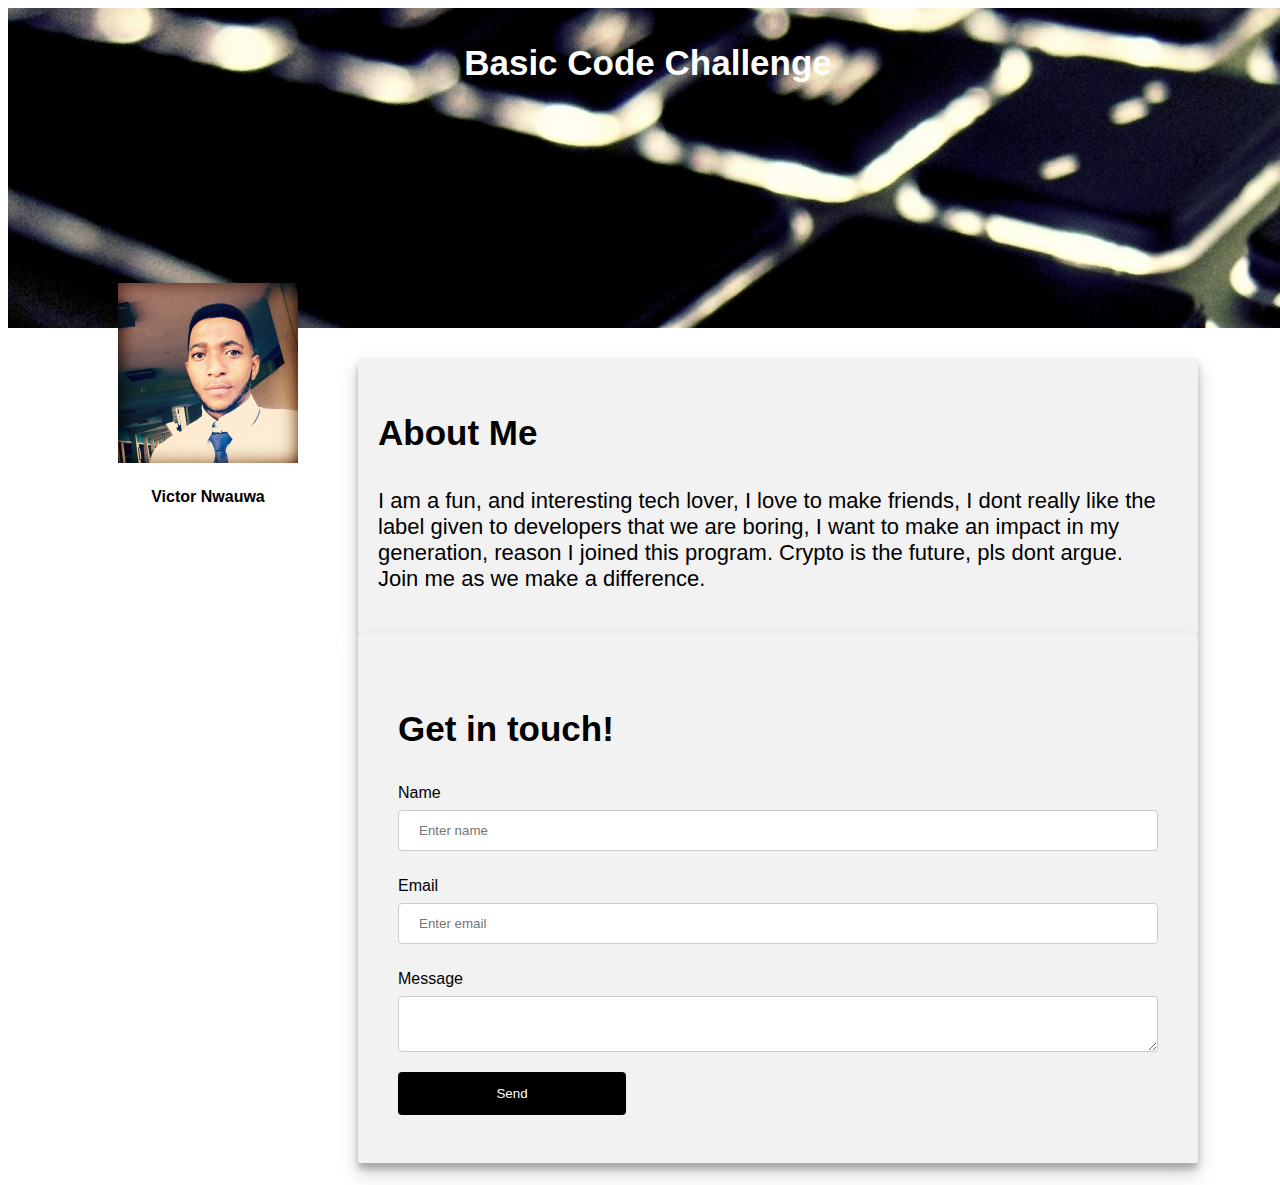
==== victorprofile.html @ 05d30a97 "first commit" ====
<!DOCTYPE html>
<html>
<head>
    <meta charset="utf-8">
    <title>Victors profile</title>
    <link href="css/style.css" rel="stylesheet" type="text/css">
</head>
<body>
<header>
    <h3>Basic Code Challenge</h3>
    <div class="imgclass">
        <img src="img/victor.JPG">
        <h4>Victor Nwauwa</h4>
    </div>
</header>
<div >
    <div class="con">
        <section class="aboutsection">
            <article>
                <h3>
                    About Me
                </h3>
                <p>
                  I am  a fun, and interesting tech lover, I love to make friends,
                   I dont really like the label given to developers that we are boring,
                   I want to make an impact in my generation, reason I joined this program.
                   Crypto is the future, pls dont argue. Join me as we make a difference.
                </p>
            </article>
        </section>
        <section class="formsection">
            <form action="#" method="POST">
                <h3>Get in touch!</h3>
                <label>Name</label>
                <input name="name" placeholder="Enter name" type="text">
                <br>
                <br>
                <label>Email</label>
                <input name="email" placeholder="Enter email" type="email">
                <br>
                <br>
                <label>Message</label>
                <textarea name="messsage" ></textarea>
                <input type="submit" name="submit" value="Send">
            </form>
        </section>
    </div>
    <footer>
        <p></p>
    </footer>

</div>

</body>
</html>
---- css/style.css ----
*{
    font-family: sans-serif ;
}
img{
    width: 90%;
    height:auto;
}
.imgclass{
    margin: 200px 0px 0px 100px;
    width: 200px;
    height: 200px;
    text-align: center;
}

header{
    position: absolute;
    background-image: url("../img/cool-background-wallpaper-keyboard-abstract-other-177639.jpg");
    height: 20em;
    width: 100%;
    text-align: center;
    color: #ffffff;
    
}
h4{

    color: #000000;
}
.con{
    padding-top: 350px;
    padding-left: 350px;
}
article{
    width: 98%;
    height: auto;
}
h3{
    font-size: 35px;
}
p{
    font-size: 22px;
}
.aboutsection{
    border-width: 1px;
    width: 800px;
    border-radius: 2px;
    background-color: #f2f2f2;
    padding: 20px;
    box-shadow: 0 10px 20px rgba(0,0,0,0.19), 0 6px 6px rgba(0,0,0,0.23);


}
.formsection{
    border-width: 1px;
    width: 800px;
    border-radius: 2px;
    background-color: #f2f2f2;
    padding: 20px;
    box-shadow: 0 10px 20px rgba(0,0,0,0.19), 0 6px 6px rgba(0,0,0,0.23);
}


input[type=text]{
    width: 100%;
    padding: 12px 20px;
    margin: 8px 0;
    display: inline-block;
    border: 1px solid #ccc;
    border-radius: 4px;
    box-sizing: border-box;
}
input[type=email]{
    width: 100%;
    padding: 12px 20px;
    margin: 8px 0;
    display: inline-block;
    border: 1px solid #ccc;
    border-radius: 4px;
    box-sizing: border-box;
}
textarea{
    width: 100%;
    padding: 12px 20px;
    margin: 8px 0;
    display: inline-block;
    border: 1px solid #ccc;
    border-radius: 4px;
    box-sizing: border-box;
}
input[type=submit] {
    width: 30%;
    background-color: #000000;
    color: white;
    padding: 14px 20px;
    margin: 8px 0;
    border: none;
    border-radius: 4px;
    cursor: pointer;
}
form{
    padding: 20px;
}
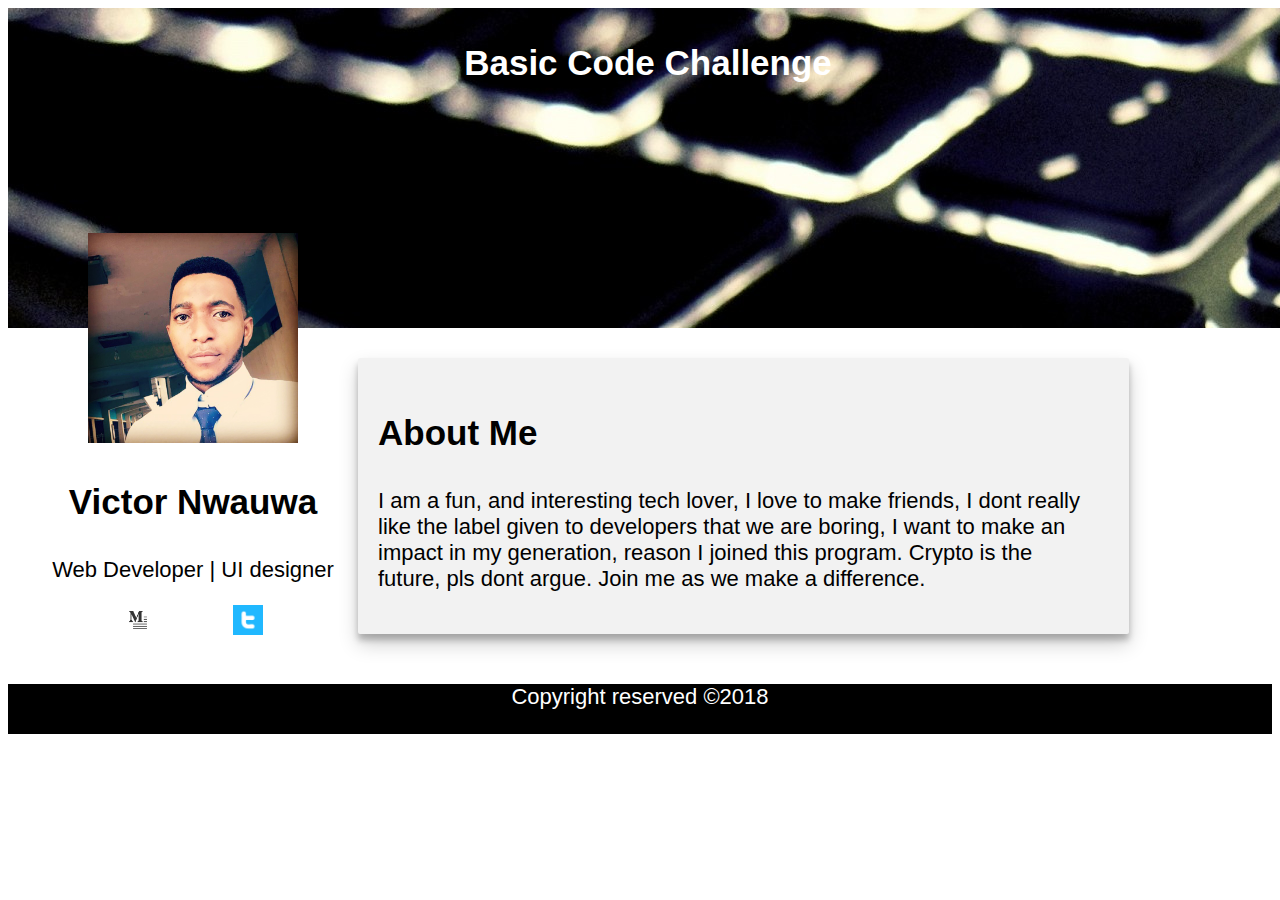
==== commit e2e4189d: "new commit" ====
--- a/victorprofile.html
+++ b/victorprofile.html
@@ -9,8 +9,13 @@
 <header>
     <h3>Basic Code Challenge</h3>
     <div class="imgclass">
-        <img src="img/victor.JPG">
-        <h4>Victor Nwauwa</h4>
+        <img id="profile" src="img/victor.JPG" alt="victor">
+        <h3 style="color: #000000">Victor Nwauwa</h3>
+        <p style="color: #000000">Web Developer | UI designer</p>
+        <div class="icons">
+            <a href="https://twitter.com/vick_light93"><img src="img/Twitter_alt_4.png" alt="twitter"></a>
+            <a href="https://medium.com/@victor.nwauwa93"><img src="img/images.png" alt="medium"></a>
+        </div>
     </div>
 </header>
 <div >
@@ -28,25 +33,11 @@
                 </p>
             </article>
         </section>
-        <section class="formsection">
-            <form action="#" method="POST">
-                <h3>Get in touch!</h3>
-                <label>Name</label>
-                <input name="name" placeholder="Enter name" type="text">
-                <br>
-                <br>
-                <label>Email</label>
-                <input name="email" placeholder="Enter email" type="email">
-                <br>
-                <br>
-                <label>Message</label>
-                <textarea name="messsage" ></textarea>
-                <input type="submit" name="submit" value="Send">
-            </form>
-        </section>
+
     </div>
     <footer>
-        <p></p>
+
+        <p>Copyright reserved &copy2018</p>
     </footer>
 
 </div>
--- a/css/style.css
+++ b/css/style.css
@@ -1,17 +1,27 @@
 *{
     font-family: sans-serif ;
 }
-img{
-    width: 90%;
+#profile{
+    width: 70%;
     height:auto;
 }
 .imgclass{
-    margin: 200px 0px 0px 100px;
-    width: 200px;
+    margin: 150px 0px 0px 35px;
+    width: 300px;
     height: 200px;
     text-align: center;
 }
+.icons{
+    width: 300px;
+    height: auto;
+}
+.icons > a > img{
+    width: 10%;
+    height: auto;
+    padding-right: 80px;
+    float: right;
 
+}
 header{
     position: absolute;
     background-image: url("../img/cool-background-wallpaper-keyboard-abstract-other-177639.jpg");
@@ -21,10 +31,7 @@
     color: #ffffff;
     
 }
-h4{
 
-    color: #000000;
-}
 .con{
     padding-top: 350px;
     padding-left: 350px;
@@ -40,8 +47,9 @@
     font-size: 22px;
 }
 .aboutsection{
+
     border-width: 1px;
-    width: 800px;
+    width: 80%;
     border-radius: 2px;
     background-color: #f2f2f2;
     padding: 20px;
@@ -98,4 +106,13 @@
 }
 form{
     padding: 20px;
+}
+footer{
+    background-color: #000000;
+    color: #ffffff;
+    text-align: center;
+    width: 100%;
+    height: 50Px;
+    margin-top: 50px;
+
 }